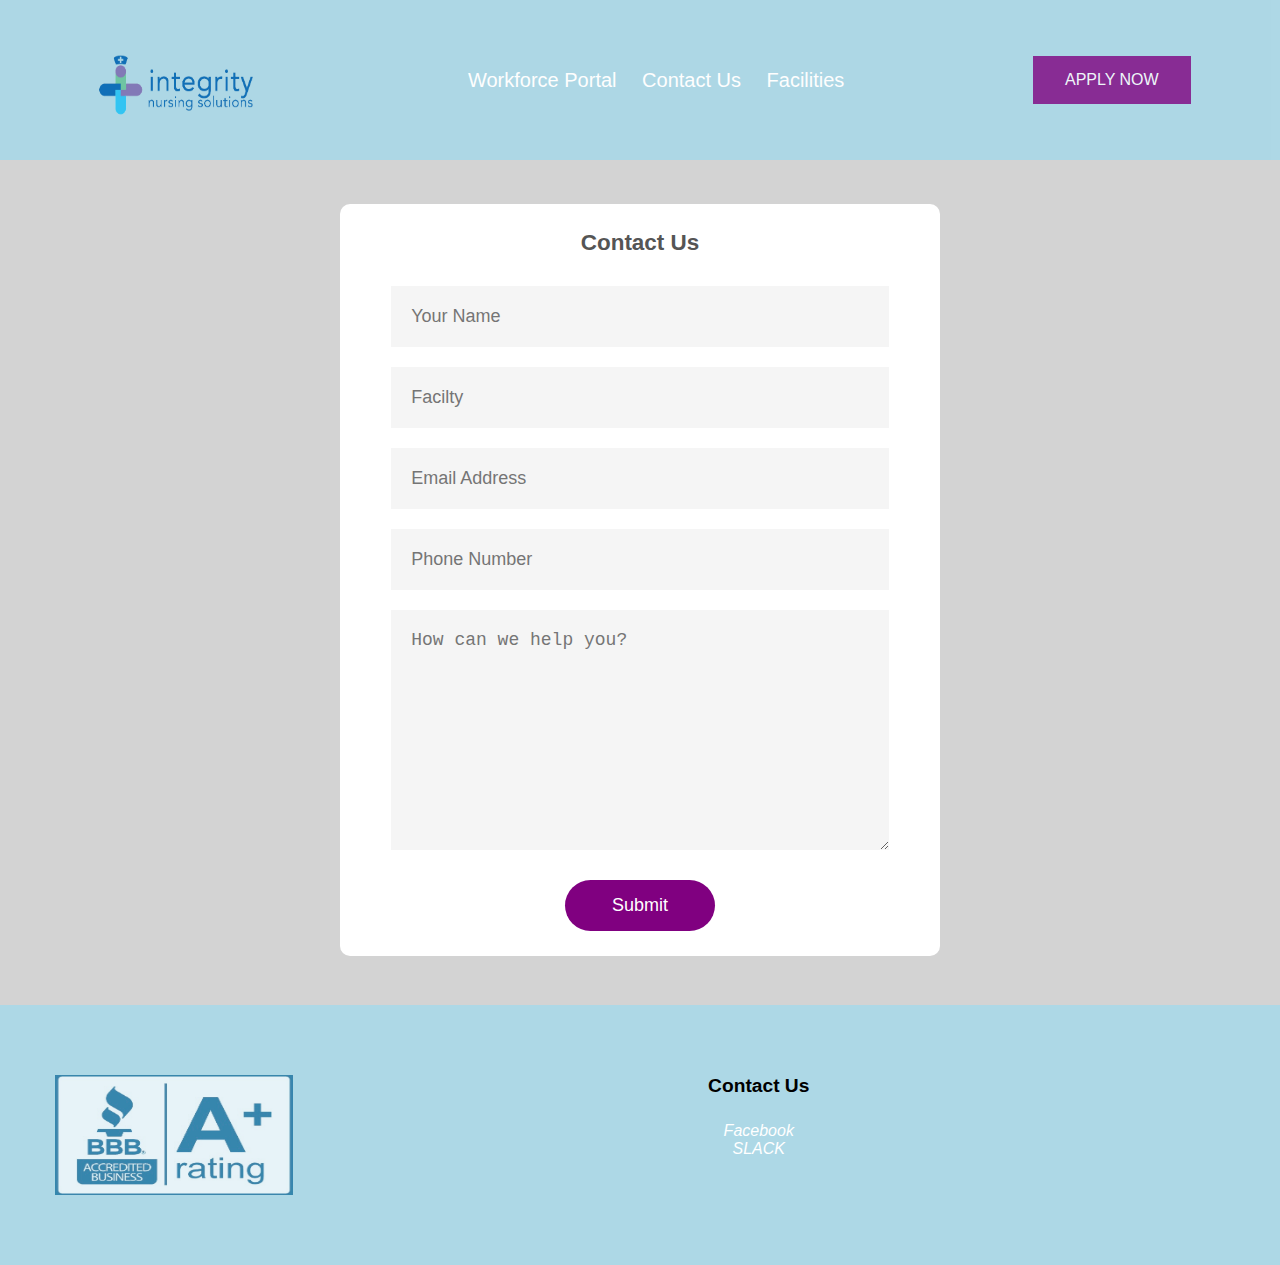
==== contact.html @ 461b475e "update form" ====
<html lang="en">
<head>
    <meta charset="UTF-8">
    <meta http-equiv="X-UA-Compatible" content="IE=edge">
    <meta name="viewport" content="width=device-width, initial-scale=1.0">
    <title></title>
    <link rel="stylesheet" href="styles.css">
    <link rel="stylesheet" href="https://cdnjs.cloudflare.com/ajax/libs/font-awesome/6.4.0/css/all.min.css" integrity="sha512-iecdLmaskl7CVkqkXNQ/ZH/XLlvWZOJyj7Yy7tcenmpD1ypASozpmT/E0iPtmFIB46ZmdtAc9eNBvH0H/ZpiBw==" crossorigin="anonymous" referrerpolicy="no-referrer" />
</head>
<body>
<nav class="navbar">
  <div><a href="index.html"><img class="logo" src="Assets/logo2-removebg-preview.png"></a></div>
  <ul class="navlist" id="navi-list">
    <li class="list-item">
    <a href="https://ctms.contingenttalentmanagement.com/IntegrityNursing/workforceportal/login.cfm">Workforce Portal</a>
    </li>
    <li class="list-item">
      <a href="contact.html">Contact Us</a>
    </li>
    <li class="list-item">
        <a href="facilities.html">Facilities</a>
      </li>
  </ul>
  <div class="Apply">
    <a href="#"><button onclick="location.href='https://ctms.contingenttalentmanagement.com/IntegrityNursing/workforceportal/login.cfm';" class="button">APPLY NOW</button></a>
  </div>
  <div class="menu" id="toggle-button">
    <div class="menu-line"></div>
    <div class="menu-line"></div>
    <div class="menu-line"></div>
  </div>
</div>
</nav> 

<div class="container2">
  <form onsubmit="sendEmail(); reset(); return false;">
    <h3>Contact Us</h3>
    <input type="text" id="name" placeholder="Your Name" required>
    <input type="text" id="facility" placeholder="Facilty" required>
    <input type="email" id="email" placeholder="Email Address" required>
    <input type="text" id="phone" placeholder="Phone Number" required> 
    <textarea id="message" rows="10" placeholder="How can we help you?"></textarea>
    <button class="submitbtn" type="submit">Submit</button>
  </form>
</div>

<div class="footer">
  <div class="container">
    <div class="row">
      <img class="bbb" src="Assets/bbb-a-plus.jpeg">
      <div class="footer-col">
        <h4>Contact Us</h4>
        <ul>
          <li><a href="https://www.facebook.com/integritynursingsolutions"><i class="fa-brands fa-facebook">Facebook</i></a></li>
          <li><a href="#"><i class="fa-brands fa-slack">SLACK</i></a></li>
        </ul>
      </div>
    </div>
  </div>
</div>
    <script src="https://smtpjs.com/v3/smtp.js"></script>
    <script src="main.js"></script>
</body>
</html>
---- styles.css ----
* {
    box-sizing: border-box;
    padding: 0;
    margin: 0;
}

body {
    background-color: lightgrey;
    text-align: center;
    font-size: larger;
    font-family: Arial, Helvetica, sans-serif;
    min-height: 100vh;
    justify-content: center;
    align-items: center;
    flex-direction: column;
}

.navbar {
    background-color:rgb(173, 216, 230);
    color: white;
    display: flex;
    justify-content: space-around;
    align-items: center;
    font-size: 20px;
    opacity: 99%;
}

.logo {
    height: 160px;
    width: 190px;
    padding-top: 4px;
    padding-bottom: 4px;
}

.navlist {
    list-style-type: none;
}

.navlist .list-item {
    display: inline-block;
    padding: 20px 10px;
}

.navbar a {
    color: white;
    text-decoration: none;
}

.navbar a:hover {
    color: rgb(128, 0, 128);
}
.menu {
    display: none;
}
.menu-line {
    width: 20px;
    height: 3px;
    background-color: #FFFFFF;
    margin-bottom: 4px;
}
.button {  
    background-color:purple; /* Green */
    border: none;
    color: white;
    padding: 15px 32px;
    text-align: center;
    text-decoration: none;
    display: inline-block;
    font-size: 16px;
    transition-duration: 0.4s;
    cursor: pointer;
    opacity: 80%;
  }
  
  .button:hover {
    background-color: white;
    color:black;
  }

  .container2{
    width:100%;
    height: 100vh;
    background-color: lightgrey;
    display: flex;
    align-items: center;
    justify-content: center;
    margin-bottom: -25px;
    margin-top: -30px;
}
form{
    background: #FFFFFF;
    display: flex;
    flex-direction:column;
    padding: 2vw 4vw;
    width: 90%;
    max-width: 600px;
    border-radius: 10px;
}
form h3{
    color: #555;
    font-weight: 800;
    margin-bottom: 20px;
}
form input, form textarea{
    border: 0;
    margin: 10px 0;
    padding: 20px;
    outline: none;
    background: #f5f5f5;
    font-size: 18px;
}
form button{
    padding: 15px;
    background: purple;
    color: #fff;
    font-size: 18px;
    border: 0;
    outline: none;
    cursor: pointer;
    width: 150px;
    margin: 20px auto 0;
    border-radius: 30px;
}
form button:hover{
    background-color: rgb(173, 216, 230);
    color:white;
}

p, small{
    color:#fff;
}

p {
    margin-top: 20px;
    font-size: 0.9em;
    line-height: 23px;
}

h2 {margin: 0;}

.skewed {
    width: 45em;
    color: #8f8f8f;
    display: flex;
    background: rgb(173, 216, 230);
    margin-top: 115px;
    margin-bottom: 115px;
    margin-left: 270px;
    box-shadow: 0 0 15px rgba(0, 0, 0, 0.7);
    
}
.text{
    padding: 1.5em;
    width: 50%;
    display: flex;
    justify-content: space-evenly;
    align-items: flex-start;
    flex-direction: column;
    text-shadow:black 20px;
}

.image {
    width: 50%;
    height: 17em;
} 

img{
    width:140%;
}
.container {
    max-width: 1170px;
    margin: auto;
}
.footer {
   background-color: rgb(173, 216, 230);
   padding: 70px 0;
}
.row{
    display: flex;
    flex: wrap;
}
.footer-col{
    width: 100%;
    padding: 0 15px;
}
.footer-col h4{
    margin-bottom: 25px;
}
.footer-col h4::before{
    content: '';
    position: absolute;
    left: 0;
    bottom: -10px;
    background-color: purple;
    width: 50px;
}
.footer-col ul{
    list-style: none;
}
.footer-col ul li a{
    font-size: 16px;
    color: white;
    text-decoration: none;
    display: block;
    transition: all .3s ease;
}
.footer-col ul li a:hover{
    color: purple;
    padding-left: 6px;
}
.bbb {
    width: 300px;
    height: 120px;
    opacity: 70%;
}


/*<------Mini-Window code------->*/




@media all and (max-width: 800px) {
    .navbar {
        flex-direction: column;
        position: relative;
        margin-bottom: 40px;
    }
    
    .navbar .container-icon{
        width: 100%;
    }
    
    .menu {
        display: block;
        position: absolute;
        right: 15px;
        top: 15px;
  
    }
  
    .navlist {
        list-style-type: none;
        width: 100%;
        text-align: center;
        padding-top: 10px;
        display: none;
    }
  
    .navlist .list-item {
        display: block;
        border: 1px solid white;
    }
  
    .logo {
        margin-top: auto;
        margin-left: auto;
        height: 160px;
        width: 190px;
    }

    .active {
        display:block;
    }
    .button{
        display: inline-block;
    }
    .skewed{
        display: column;
        width: 300px;
        margin: auto;
        align-items: center;
        justify-content: center;
        margin-bottom: 30px;
    }
    .image {
        display: none;
    }

}




/*<------Iphone/Android code------->*/


@media only screen and (max-width: 600px) {
    .navbar {
        flex-direction: column;
        position: relative;
    }
    
    .navbar .container-icon{
        width: 100%;
    }
    
    .menu {
        display: block;
        position: absolute;
        right: 15px;
        top: 15px;
  
    }
  
    .navlist {
        list-style-type: none;
        width: 100%;
        text-align: center;
        display: none;
    }
  
    .navlist .list-item {
        display:block;
        border: 1px solid white;
    }
  
    .logo {
        margin-top: auto;
        margin-left: auto;
        height: 130px;
        width: 160px;
    }

    .active {
        display:block;
    }
    .button{
        display: inline-block;
    }

}
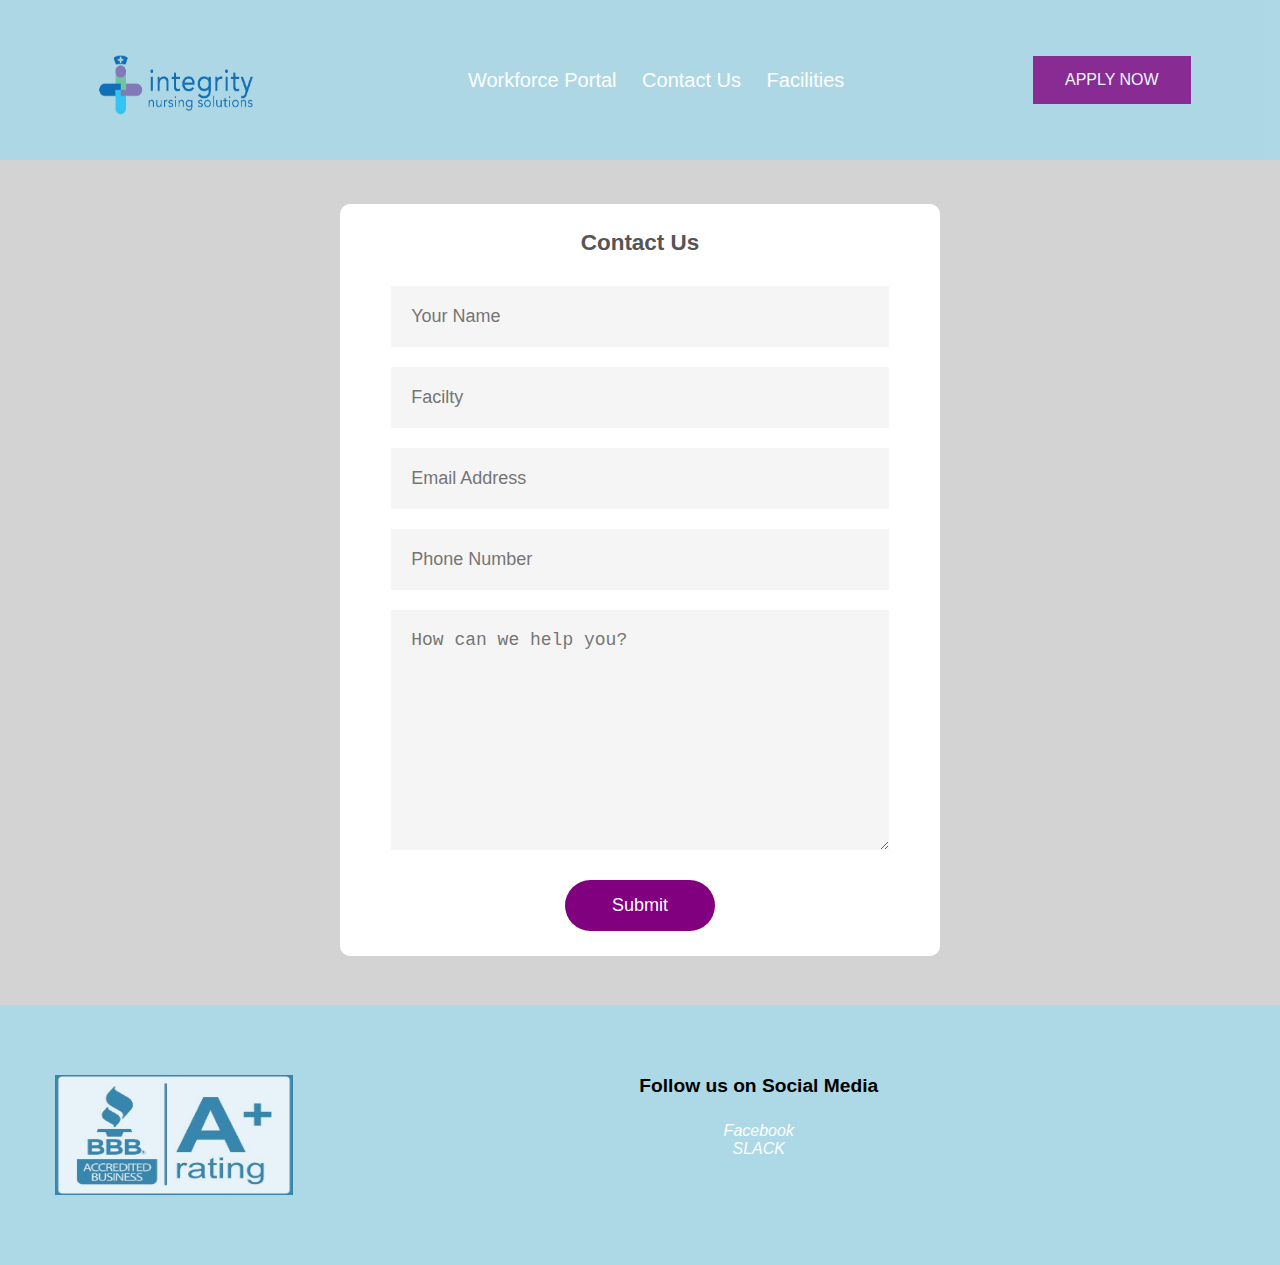
==== commit 80fc8019: "Update contact.html" ====
--- a/contact.html
+++ b/contact.html
@@ -49,7 +49,7 @@
     <div class="row">
       <img class="bbb" src="Assets/bbb-a-plus.jpeg">
       <div class="footer-col">
-        <h4>Contact Us</h4>
+        <h4>Follow us on Social Media</h4>
         <ul>
           <li><a href="https://www.facebook.com/integritynursingsolutions"><i class="fa-brands fa-facebook">Facebook</i></a></li>
           <li><a href="#"><i class="fa-brands fa-slack">SLACK</i></a></li>
@@ -61,4 +61,4 @@
     <script src="https://smtpjs.com/v3/smtp.js"></script>
     <script src="main.js"></script>
 </body>
-</html>+</html>
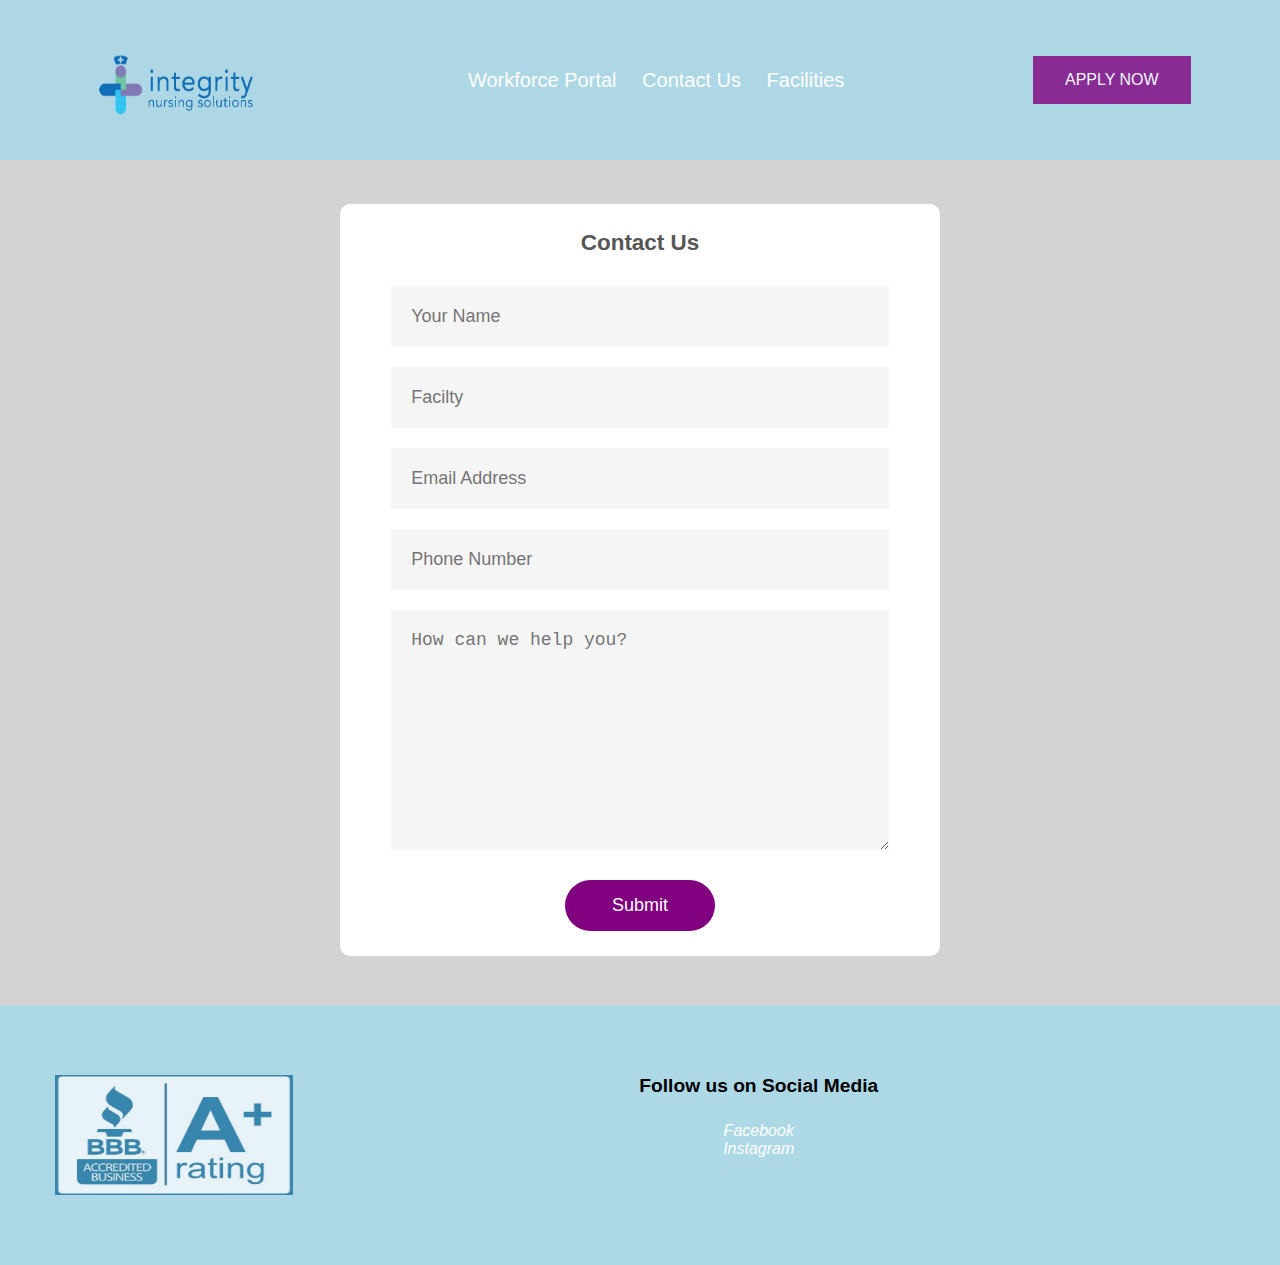
==== commit 35fda9f2: "Update contact.html" ====
--- a/contact.html
+++ b/contact.html
@@ -52,7 +52,7 @@
         <h4>Follow us on Social Media</h4>
         <ul>
           <li><a href="https://www.facebook.com/integritynursingsolutions"><i class="fa-brands fa-facebook">Facebook</i></a></li>
-          <li><a href="#"><i class="fa-brands fa-slack">SLACK</i></a></li>
+          <li><a href="#"><i class="fa-brands fa-instagram">Instagram</i></a></li>
         </ul>
       </div>
     </div>
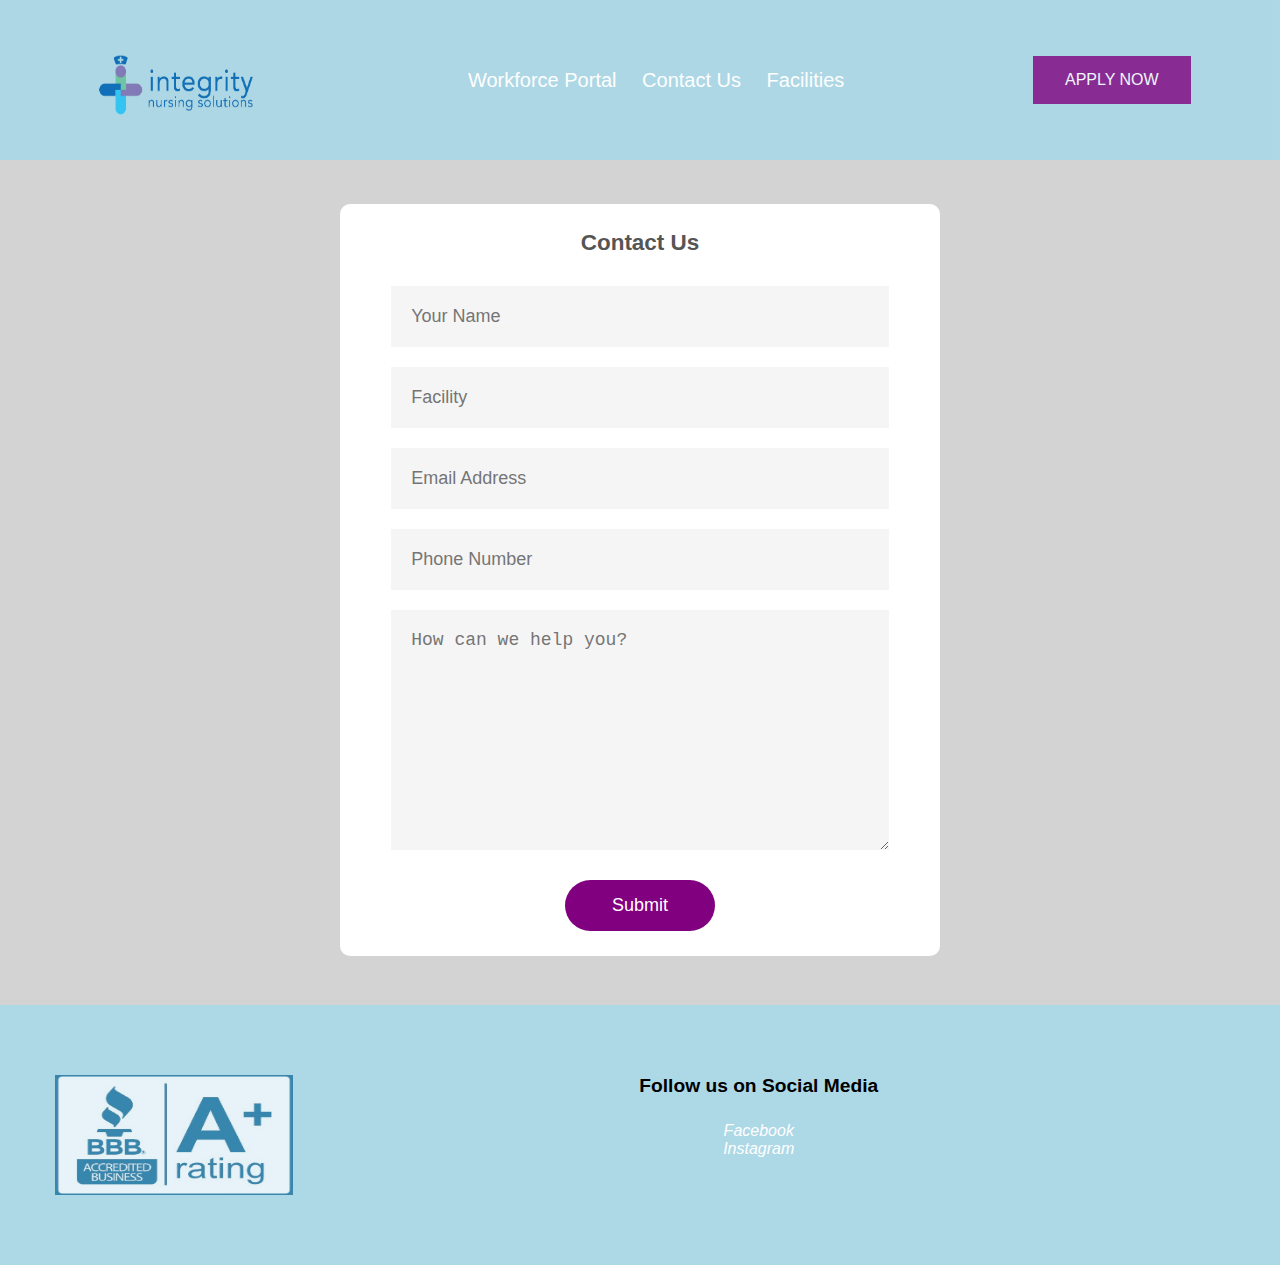
==== commit 2c301a70: "fix typo" ====
--- a/contact.html
+++ b/contact.html
@@ -18,7 +18,7 @@
       <a href="contact.html">Contact Us</a>
     </li>
     <li class="list-item">
-        <a href="facilities.html">Facilities</a>
+        <a href="https://ctms.contingenttalentmanagement.com/IntegrityNursing/workforceportal/login.cfm">Facilities</a>
       </li>
   </ul>
   <div class="Apply">
@@ -36,7 +36,7 @@
   <form onsubmit="sendEmail(); reset(); return false;">
     <h3>Contact Us</h3>
     <input type="text" id="name" placeholder="Your Name" required>
-    <input type="text" id="facility" placeholder="Facilty" required>
+    <input type="text" id="facility" placeholder="Facility" required>
     <input type="email" id="email" placeholder="Email Address" required>
     <input type="text" id="phone" placeholder="Phone Number" required> 
     <textarea id="message" rows="10" placeholder="How can we help you?"></textarea>
@@ -52,7 +52,7 @@
         <h4>Follow us on Social Media</h4>
         <ul>
           <li><a href="https://www.facebook.com/integritynursingsolutions"><i class="fa-brands fa-facebook">Facebook</i></a></li>
-          <li><a href="#"><i class="fa-brands fa-instagram">Instagram</i></a></li>
+          <li><a href="https://www.instagram.com/integritynssolutions/"><i class="fa-brands fa-instagram">Instagram</i></a></li>
         </ul>
       </div>
     </div>
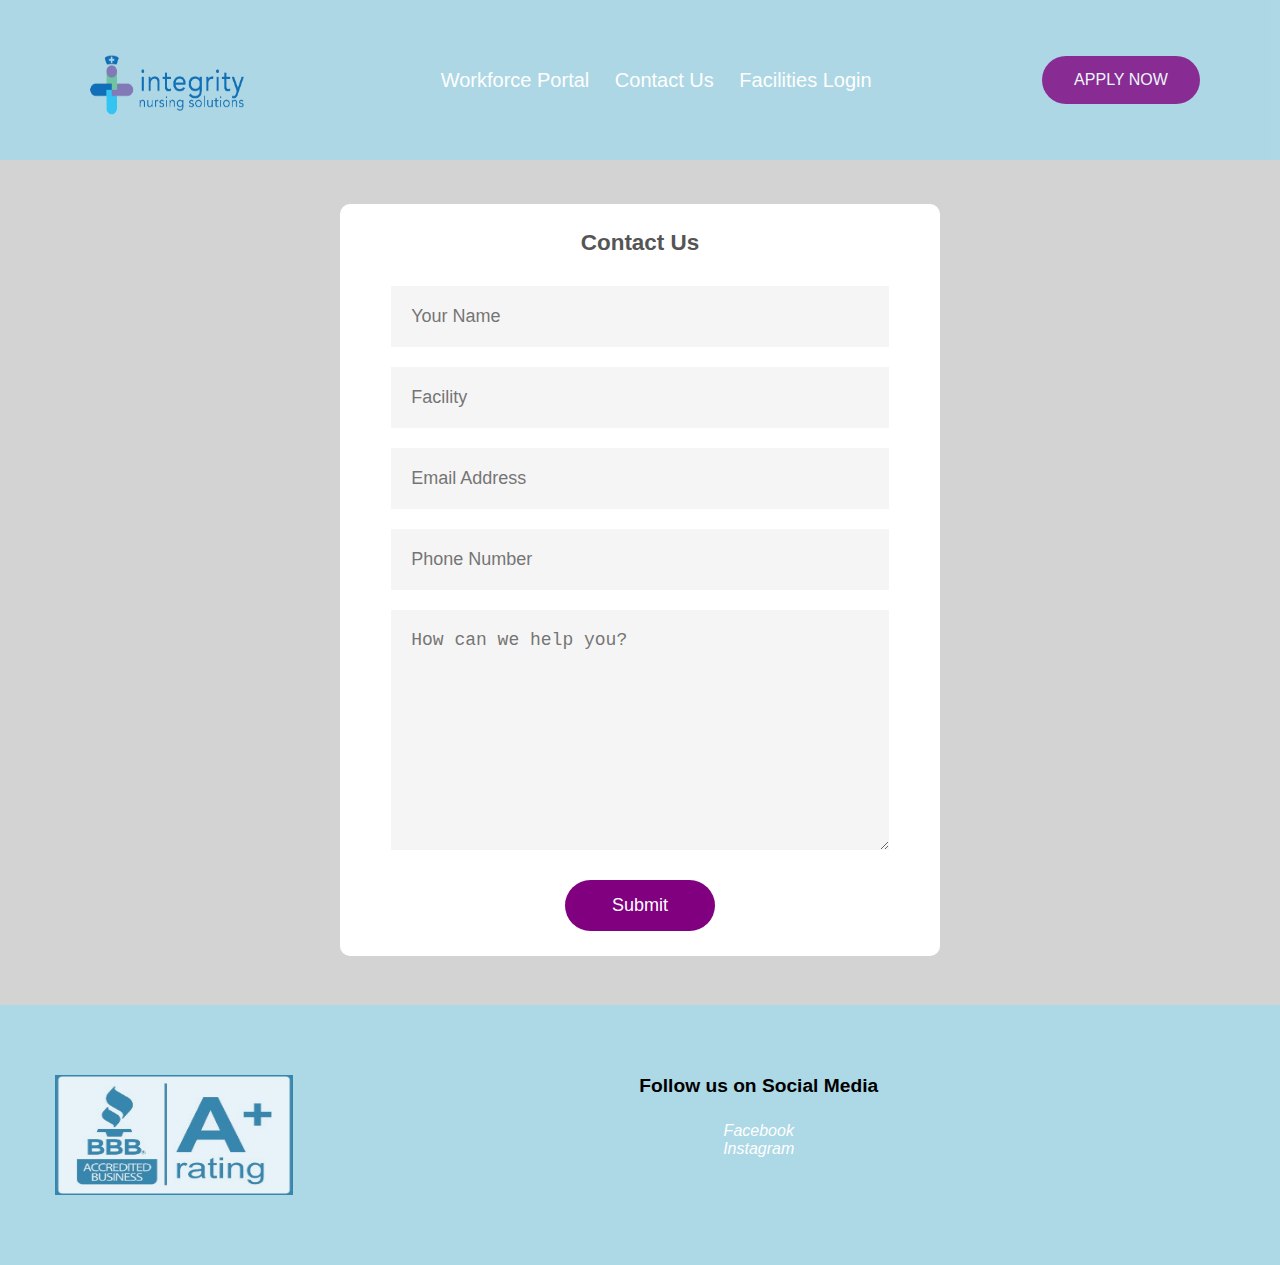
==== commit fa8cb982: "another one (DJ Khaled voice)" ====
--- a/contact.html
+++ b/contact.html
@@ -18,7 +18,7 @@
       <a href="contact.html">Contact Us</a>
     </li>
     <li class="list-item">
-        <a href="https://ctms.contingenttalentmanagement.com/IntegrityNursing/workforceportal/login.cfm">Facilities</a>
+        <a href="https://ctms.contingenttalentmanagement.com/IntegrityNursing/workforceportal/login.cfm">Facilities Login</a>
       </li>
   </ul>
   <div class="Apply">
--- a/styles.css
+++ b/styles.css
@@ -70,13 +70,16 @@
     transition-duration: 0.4s;
     cursor: pointer;
     opacity: 80%;
+    border-radius: 30px;
   }
   
   .button:hover {
     background-color: white;
     color:black;
   }
-
+  .blocklogo{
+    display: none;
+  }
   .container2{
     width:100%;
     height: 100vh;
@@ -140,7 +143,7 @@
 
 .skewed {
     width: 45em;
-    color: #8f8f8f;
+    color: gray;
     display: flex;
     background: rgb(173, 216, 230);
     margin-top: 115px;
@@ -328,5 +331,20 @@
     .button{
         display: inline-block;
     }
-
+   .skewed{
+    display:block;
+   }
+   .text {
+    display:contents;
+    text-size-adjust:smaller;
+   }
+   .blocklogo{
+    display: inline-block;
+    width: 280px;
+    height: 190px;
+    border-radius: 30px;
+    padding-bottom: 40px;
+    margin-top: 10px;
+    opacity: 90%;
+   }
 }